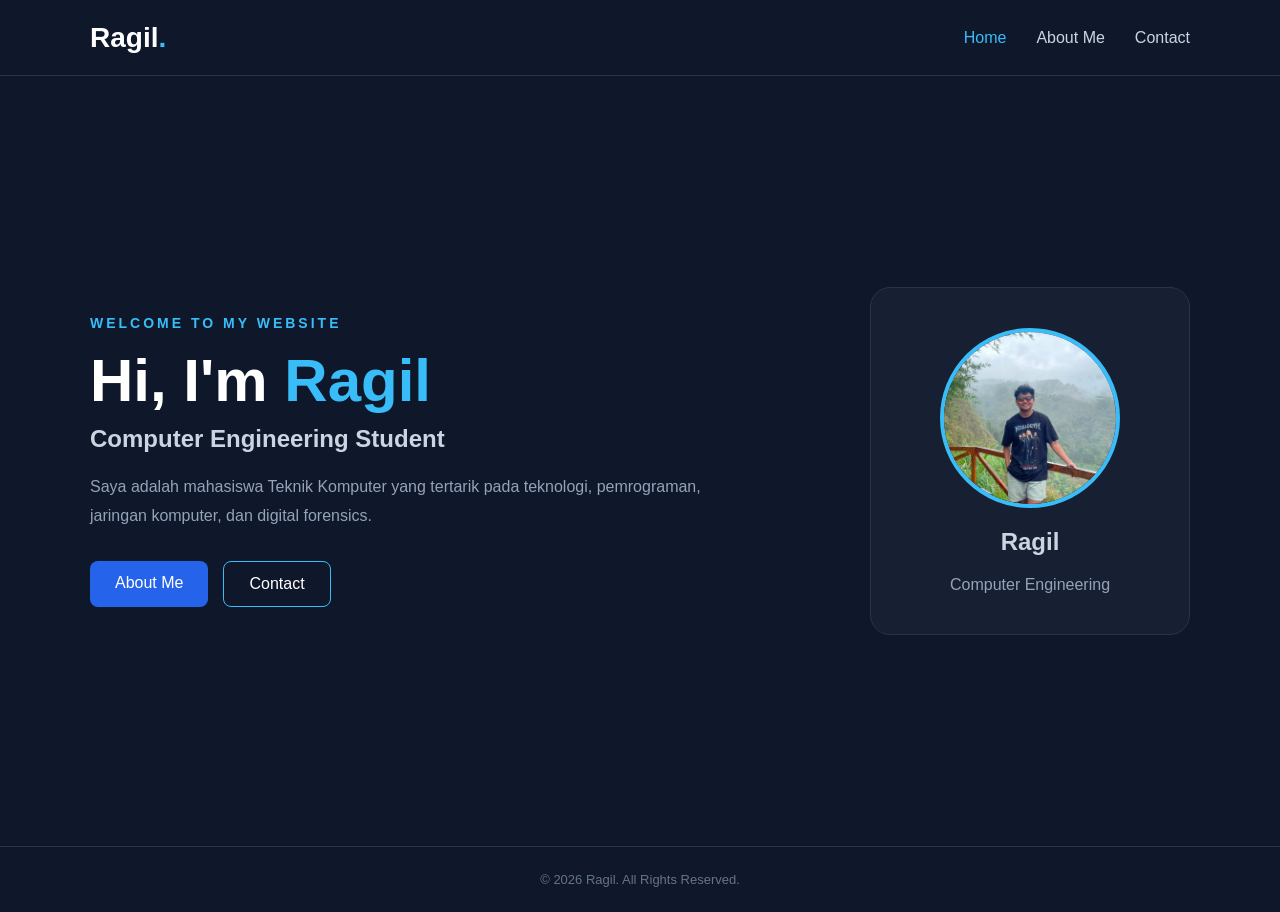
==== index.html @ 292b58e5 "web porto" ====
<!DOCTYPE html>
<html lang="id">
<head>
    <meta charset="UTF-8">
    <meta name="viewport" content="width=device-width, initial-scale=1.0">
    <title>Ragil | Portfolio</title>
    <link rel="stylesheet" href="style.css">
</head>

<body>

    <header>
        <nav>
            <h2 class="logo">Ragil<span>.</span></h2>

            <ul>
                <li><a href="index.html" class="active">Home</a></li>
                <li><a href="about.html">About Me</a></li>
                <li><a href="contact.html">Contact</a></li>
            </ul>
        </nav>
    </header>

    <section class="home">
        <div class="home-text">
            <p class="small-text">WELCOME TO MY WEBSITE</p>

            <h1>Hi, I'm <span>Ragil</span></h1>

            <h2>Computer Engineering Student</h2>

            <p>
                Saya adalah mahasiswa Teknik Komputer yang tertarik
                pada teknologi, pemrograman, jaringan komputer,
                dan digital forensics.
            </p>

            <div class="button">
                <a href="about.html">About Me</a>
                <a href="contact.html" class="outline">Contact</a>
            </div>
        </div>

        
    <div class="profile">
    <img src="Ragil.jpeg" alt="Foto Ragil" class="profile-photo">
    <h2>Ragil</h2>
    <p>Computer Engineering</p>
    </div>

    </section>

    <footer>
        <p>© 2026 Ragil. All Rights Reserved.</p>
    </footer>

</body>
</html>
---- style.css ----
* {
    margin: 0;
    padding: 0;
    box-sizing: border-box;
}

body {
    font-family: Arial, sans-serif;
    background: #0f172a;
    color: white;
    min-height: 100vh;
}

header {
    width: 100%;
    border-bottom: 1px solid #273449;
}

nav {
    width: 90%;
    max-width: 1100px;
    margin: auto;
    height: 75px;

    display: flex;
    align-items: center;
    justify-content: space-between;
}

.logo {
    font-size: 28px;
}

.logo span,
h1 span {
    color: #38bdf8;
}

nav ul {
    display: flex;
    list-style: none;
    gap: 30px;
}

nav ul li a {
    color: #cbd5e1;
    text-decoration: none;
    transition: 0.3s;
}

nav ul li a:hover,
nav ul li a.active {
    color: #38bdf8;
}

/* HOME */

.home {
    width: 90%;
    max-width: 1100px;
    min-height: calc(100vh - 130px);
    margin: auto;

    display: flex;
    align-items: center;
    justify-content: space-between;
    gap: 50px;
}

.home-text {
    max-width: 650px;
}

.small-text {
    color: #38bdf8;
    font-size: 14px;
    font-weight: bold;
    letter-spacing: 3px;
    margin-bottom: 15px;
}

.home h1 {
    font-size: 60px;
    margin-bottom: 10px;
}

.home h2 {
    color: #cbd5e1;
    margin-bottom: 20px;
}

.home-text > p:not(.small-text) {
    color: #94a3b8;
    line-height: 1.8;
}

/* BUTTON */

.button {
    margin-top: 30px;
    display: flex;
    gap: 15px;
}

.button a {
    text-decoration: none;
    color: white;
    background: #2563eb;
    padding: 13px 25px;
    border-radius: 8px;
    transition: 0.3s;
}

.button a:hover {
    background: #38bdf8;
    transform: translateY(-3px);
}

.button .outline {
    background: transparent;
    border: 1px solid #38bdf8;
}

/* PROFILE */

.profile {
    width: 320px;
    padding: 40px;

    text-align: center;

    background: #172033;
    border: 1px solid #273449;
    border-radius: 20px;
}

.profile-circle {
    width: 150px;
    height: 150px;
    margin: auto;
    margin-bottom: 20px;

    display: flex;
    align-items: center;
    justify-content: center;

    border-radius: 50%;

    background: linear-gradient(135deg, #2563eb, #38bdf8);

    font-size: 70px;
    font-weight: bold;
}

.profile p {
    color: #94a3b8;
    margin-top: 8px;
}

/* GENERAL PAGE */

.page {
    width: 90%;
    max-width: 1000px;
    margin: 70px auto;
    min-height: calc(100vh - 220px);
}

.page-title {
    margin-bottom: 50px;
}

.page-title h1 {
    font-size: 50px;
    margin-bottom: 15px;
}

.page-title > p:last-child {
    color: #94a3b8;
}

/* ABOUT */

.about {
    display: grid;
    grid-template-columns: 300px 1fr;
    gap: 50px;
}

.about-profile {
    padding: 35px;
    text-align: center;

    background: #172033;
    border: 1px solid #273449;
    border-radius: 20px;
}

.about-profile .profile-circle {
    width: 130px;
    height: 130px;
    font-size: 55px;
}

.about-profile p {
    color: #94a3b8;
    margin-top: 8px;
}

.about-text h2 {
    font-size: 30px;
    margin-bottom: 20px;
}

.about-text p {
    color: #94a3b8;
    line-height: 1.8;
    margin-bottom: 15px;
}

.about-text h3 {
    margin-top: 30px;
    margin-bottom: 15px;
}

/* SKILLS */

.skills {
    display: flex;
    flex-wrap: wrap;
    gap: 10px;
}

.skills span {
    background: #172554;
    color: #7dd3fc;
    border: 1px solid #1e40af;

    padding: 8px 14px;
    border-radius: 7px;

    font-size: 14px;
}

/* CONTACT */

.contact {
    display: grid;
    grid-template-columns: 1fr 1.5fr;
    gap: 40px;
}

.contact-info {
    display: flex;
    flex-direction: column;
    gap: 15px;
}

.contact-box {
    background: #172033;
    border: 1px solid #273449;
    padding: 20px;
    border-radius: 12px;
}

.contact-box h3 {
    margin-bottom: 8px;
}

.contact-box p {
    color: #94a3b8;
}

.photo-contact{
    width: 90px;
    height: 90px;

    object-fit: cover;

    display: block;
    margin: 0 auto 20px;
}

/* FORM */

form {
    background: #172033;
    border: 1px solid #273449;
    padding: 30px;
    border-radius: 15px;

    display: flex;
    flex-direction: column;
    gap: 15px;
}

input,
textarea {
    width: 100%;
    padding: 14px;

    background: #0f172a;
    border: 1px solid #334155;
    border-radius: 8px;

    color: white;
    font-size: 15px;
    font-family: Arial, sans-serif;

    outline: none;
}

input:focus,
textarea:focus {
    border-color: #38bdf8;
}

button {
    border: none;
    padding: 14px;

    background: #2563eb;
    color: white;

    border-radius: 8px;
    font-size: 15px;
    cursor: pointer;
}

button:hover {
    background: #38bdf8;
}

/* FOOTER */

footer {
    text-align: center;
    padding: 25px;
    border-top: 1px solid #273449;
    color: #64748b;
    font-size: 13px;
}

/* RESPONSIVE */

@media (max-width: 750px) {

    nav {
        flex-direction: column;
        height: auto;
        padding: 20px 0;
        gap: 15px;
    }

    nav ul {
        gap: 15px;
        font-size: 14px;
    }

    .home {
        flex-direction: column;
        text-align: center;
        padding: 60px 0;
    }

    .home h1 {
        font-size: 45px;
    }

    .button {
        justify-content: center;
    }

    .profile {
        width: 100%;
        max-width: 320px;
    }

    .about,
    .contact {
        grid-template-columns: 1fr;
    }

    .page-title h1 {
        font-size: 40px;
    }
}

.profile-photo {
    width: 180px;
    height: 180px;

    object-fit: cover;

    border-radius: 50%;

    border: 4px solid #38bdf8;

    display: block;
    margin: 0 auto 20px;
}
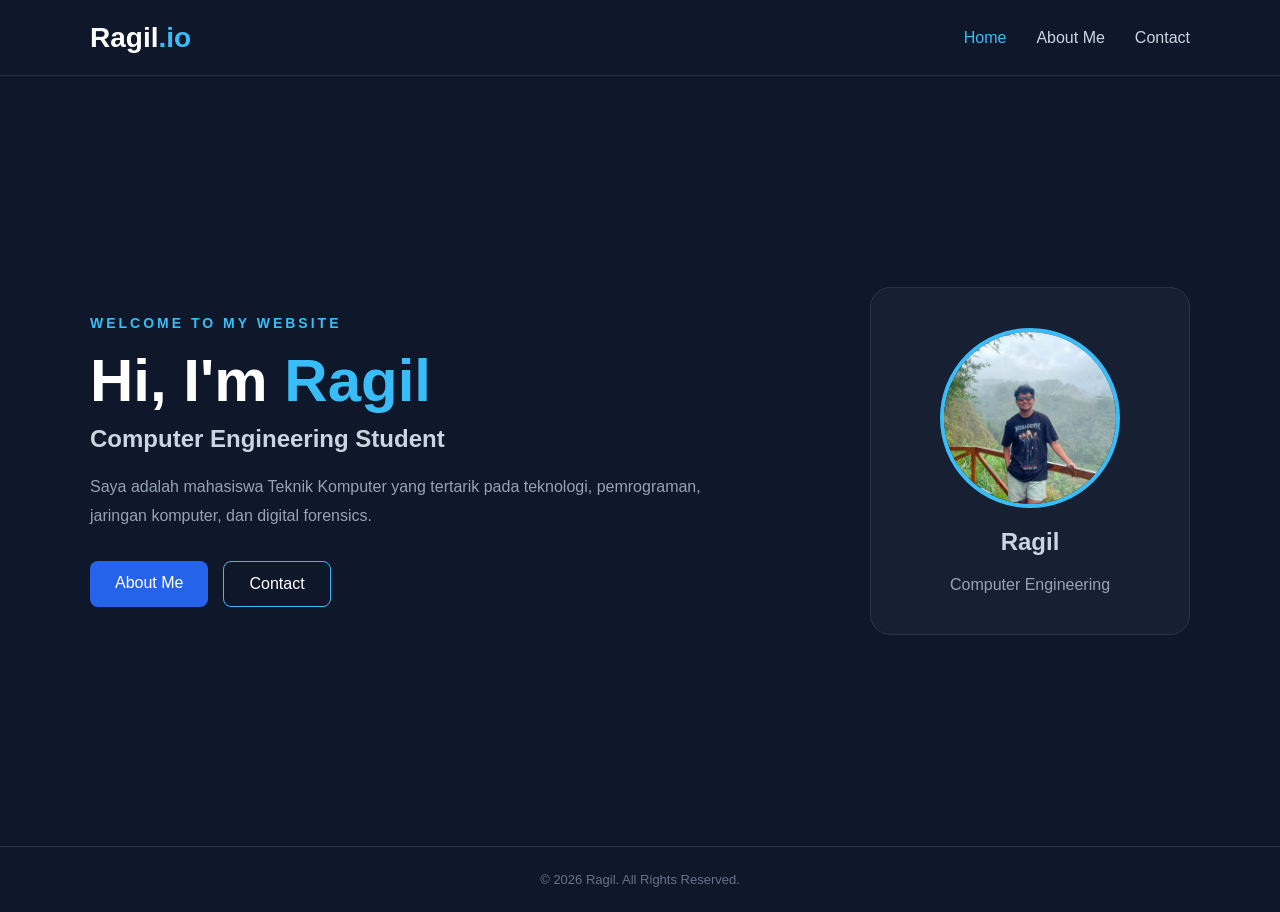
==== commit 663f71f8: "mengedit commit" ====
--- a/index.html
+++ b/index.html
@@ -8,10 +8,12 @@
 </head>
 
 <body>
-
+    <script>
+        alert("Selamat datang di website saya! Silakan jelajahi portofolio saya untuk mengenal saya lebih baik.");
+    </script>
     <header>
         <nav>
-            <h2 class="logo">Ragil<span>.</span></h2>
+            <h2 class="logo">Ragil<span>.io</span></h2>
 
             <ul>
                 <li><a href="index.html" class="active">Home</a></li>
--- a/style.css
+++ b/style.css
@@ -222,7 +222,37 @@
     margin-top: 30px;
     margin-bottom: 15px;
 }
-
+.hobi-container {
+    display: flex;
+    gap: 20px;
+    margin-top: 20px;
+    flex-wrap: wrap;
+}
+
+.hobi-card {
+    width: 220px;
+    background: #172033;
+    border: 1px solid #273449;
+    border-radius: 15px;
+    padding: 15px;
+    text-align: center;
+}
+
+.hobi-card img {
+    width: 100%;
+    height: 150px;
+    object-fit: cover;
+    border-radius: 10px;
+}
+
+.hobi-card h3 {
+    margin-top: 15px;
+}
+
+.hobi-card p {
+    font-size: 14px;
+    color: #cbd5e1;
+}
 /* SKILLS */
 
 .skills {
@@ -271,15 +301,6 @@
     color: #94a3b8;
 }
 
-.photo-contact{
-    width: 90px;
-    height: 90px;
-
-    object-fit: cover;
-
-    display: block;
-    margin: 0 auto 20px;
-}
 
 /* FORM */
 
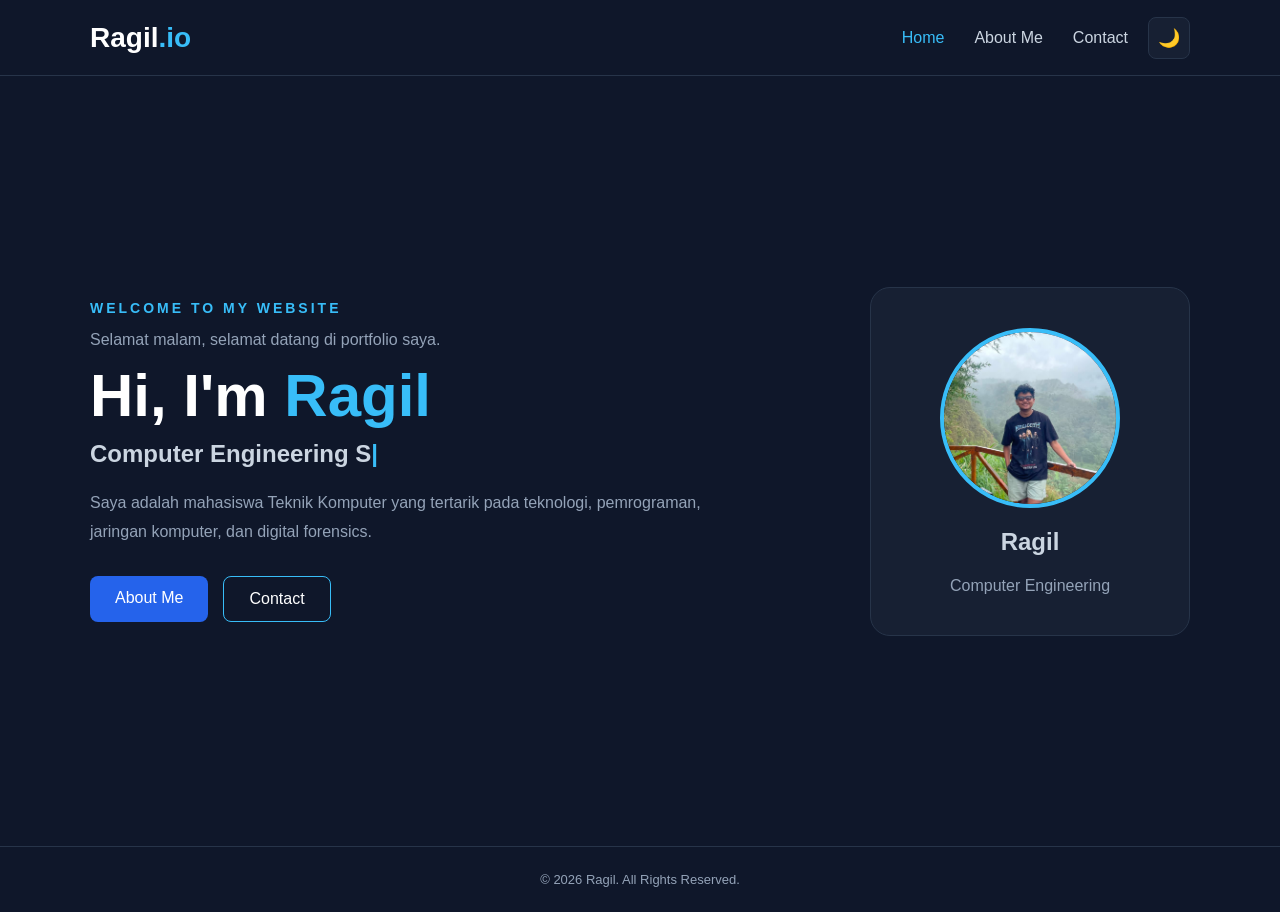
==== commit bbb53fbf: "web porto" ====
--- a/index.html
+++ b/index.html
@@ -3,58 +3,55 @@
 <head>
     <meta charset="UTF-8">
     <meta name="viewport" content="width=device-width, initial-scale=1.0">
+    <meta name="description" content="Portfolio Ragil Fahrezi, mahasiswa Teknik Komputer.">
     <title>Ragil | Portfolio</title>
     <link rel="stylesheet" href="style.css">
 </head>
-
 <body>
-    <script>
-        alert("Selamat datang di website saya! Silakan jelajahi portofolio saya untuk mengenal saya lebih baik.");
-    </script>
     <header>
         <nav>
-            <h2 class="logo">Ragil<span>.io</span></h2>
-
-            <ul>
+            <a class="logo" href="index.html">Ragil<span>.io</span></a>
+            <button class="menu-toggle" type="button" data-menu-toggle aria-label="Buka menu" aria-expanded="false">☰</button>
+            <ul data-nav-links>
                 <li><a href="index.html" class="active">Home</a></li>
                 <li><a href="about.html">About Me</a></li>
                 <li><a href="contact.html">Contact</a></li>
             </ul>
+            <button class="theme-toggle" type="button" data-theme-toggle aria-label="Aktifkan light mode">🌙</button>
         </nav>
     </header>
 
-    <section class="home">
-        <div class="home-text">
-            <p class="small-text">WELCOME TO MY WEBSITE</p>
+    <main>
+        <section class="home">
+            <div class="home-text reveal">
+                <p class="small-text">WELCOME TO MY WEBSITE</p>
+                <p class="welcome" data-welcome></p>
+                <h1>Hi, I'm <span>Ragil</span></h1>
+                <h2 class="typing" data-typing>Computer Engineering Student</h2>
+                <p>
+                    Saya adalah mahasiswa Teknik Komputer yang tertarik
+                    pada teknologi, pemrograman, jaringan komputer,
+                    dan digital forensics.
+                </p>
+                <div class="button">
+                    <a href="about.html">About Me</a>
+                    <a href="contact.html" class="outline">Contact</a>
+                </div>
+            </div>
 
-            <h1>Hi, I'm <span>Ragil</span></h1>
-
-            <h2>Computer Engineering Student</h2>
-
-            <p>
-                Saya adalah mahasiswa Teknik Komputer yang tertarik
-                pada teknologi, pemrograman, jaringan komputer,
-                dan digital forensics.
-            </p>
-
-            <div class="button">
-                <a href="about.html">About Me</a>
-                <a href="contact.html" class="outline">Contact</a>
+            <div class="profile reveal">
+                <img src="images/Ragil.jpeg" alt="Foto Ragil" class="profile-photo">
+                <h2>Ragil</h2>
+                <p>Computer Engineering</p>
             </div>
-        </div>
-
-        
-    <div class="profile">
-    <img src="Ragil.jpeg" alt="Foto Ragil" class="profile-photo">
-    <h2>Ragil</h2>
-    <p>Computer Engineering</p>
-    </div>
-
-    </section>
+        </section>
+    </main>
 
     <footer>
         <p>© 2026 Ragil. All Rights Reserved.</p>
     </footer>
 
+    <button class="back-top" type="button" data-back-top aria-label="Kembali ke atas">↑</button>
+    <script src="script.js"></script>
 </body>
-</html>+</html>
--- a/style.css
+++ b/style.css
@@ -4,36 +4,74 @@
     box-sizing: border-box;
 }
 
+:root {
+    --bg: #0f172a;
+    --card: #172033;
+    --border: #273449;
+    --text: #ffffff;
+    --muted: #94a3b8;
+    --soft: #cbd5e1;
+    --accent: #38bdf8;
+    --primary: #2563eb;
+    --input: #0f172a;
+}
+
+body.light-theme {
+    --bg: #f8fafc;
+    --card: #ffffff;
+    --border: #dbe3ee;
+    --text: #0f172a;
+    --muted: #475569;
+    --soft: #334155;
+    --input: #f1f5f9;
+}
+
+html {
+    scroll-behavior: smooth;
+}
+
 body {
     font-family: Arial, sans-serif;
-    background: #0f172a;
-    color: white;
+    background: var(--bg);
+    color: var(--text);
     min-height: 100vh;
+    transition: background 0.3s, color 0.3s;
+}
+
+body.no-scroll {
+    overflow: hidden;
+}
+
+a {
+    color: inherit;
 }
 
 header {
     width: 100%;
-    border-bottom: 1px solid #273449;
+    border-bottom: 1px solid var(--border);
 }
 
 nav {
     width: 90%;
     max-width: 1100px;
+    min-height: 75px;
     margin: auto;
-    height: 75px;
-
     display: flex;
     align-items: center;
-    justify-content: space-between;
+    gap: 20px;
 }
 
 .logo {
     font-size: 28px;
+    font-weight: bold;
+    text-decoration: none;
+    margin-right: auto;
 }
 
 .logo span,
-h1 span {
-    color: #38bdf8;
+h1 span,
+.section-heading h2 span {
+    color: var(--accent);
 }
 
 nav ul {
@@ -43,28 +81,42 @@
 }
 
 nav ul li a {
-    color: #cbd5e1;
+    color: var(--soft);
     text-decoration: none;
     transition: 0.3s;
 }
 
 nav ul li a:hover,
 nav ul li a.active {
-    color: #38bdf8;
+    color: var(--accent);
+}
+
+.theme-toggle,
+.menu-toggle {
+    border: 1px solid var(--border);
+    background: var(--card);
+    color: var(--text);
+    border-radius: 8px;
+    width: 42px;
+    height: 42px;
+    cursor: pointer;
+    font-size: 18px;
+}
+
+.menu-toggle {
+    display: none;
 }
 
 /* HOME */
-
 .home {
     width: 90%;
     max-width: 1100px;
     min-height: calc(100vh - 130px);
     margin: auto;
-
     display: flex;
     align-items: center;
     justify-content: space-between;
-    gap: 50px;
+    gap: 60px;
 }
 
 .home-text {
@@ -72,30 +124,45 @@
 }
 
 .small-text {
-    color: #38bdf8;
+    color: var(--accent);
     font-size: 14px;
     font-weight: bold;
     letter-spacing: 3px;
     margin-bottom: 15px;
 }
 
+.welcome {
+    color: var(--muted);
+    margin-bottom: 12px;
+}
+
 .home h1 {
     font-size: 60px;
     margin-bottom: 10px;
 }
 
 .home h2 {
-    color: #cbd5e1;
+    color: var(--soft);
     margin-bottom: 20px;
-}
-
-.home-text > p:not(.small-text) {
-    color: #94a3b8;
+    min-height: 29px;
+}
+
+.home-text > p:not(.small-text):not(.welcome) {
+    color: var(--muted);
     line-height: 1.8;
 }
 
+.typing::after {
+    content: "|";
+    color: var(--accent);
+    animation: blink 0.8s infinite;
+}
+
+@keyframes blink {
+    50% { opacity: 0; }
+}
+
 /* BUTTON */
-
 .button {
     margin-top: 30px;
     display: flex;
@@ -105,60 +172,50 @@
 .button a {
     text-decoration: none;
     color: white;
-    background: #2563eb;
+    background: var(--primary);
     padding: 13px 25px;
     border-radius: 8px;
     transition: 0.3s;
 }
 
 .button a:hover {
-    background: #38bdf8;
+    background: var(--accent);
     transform: translateY(-3px);
 }
 
 .button .outline {
     background: transparent;
-    border: 1px solid #38bdf8;
+    border: 1px solid var(--accent);
 }
 
 /* PROFILE */
-
 .profile {
     width: 320px;
     padding: 40px;
-
     text-align: center;
-
-    background: #172033;
-    border: 1px solid #273449;
+    background: var(--card);
+    border: 1px solid var(--border);
     border-radius: 20px;
-}
-
-.profile-circle {
-    width: 150px;
-    height: 150px;
-    margin: auto;
-    margin-bottom: 20px;
-
-    display: flex;
-    align-items: center;
-    justify-content: center;
-
+    flex-shrink: 0;
+}
+
+.profile-photo {
+    width: 180px;
+    height: 180px;
+    object-fit: cover;
     border-radius: 50%;
-
-    background: linear-gradient(135deg, #2563eb, #38bdf8);
-
-    font-size: 70px;
-    font-weight: bold;
-}
-
-.profile p {
-    color: #94a3b8;
+    border: 4px solid var(--accent);
+    display: block;
+    margin: 0 auto 20px;
+}
+
+.profile p,
+.about-profile p {
+    color: var(--muted);
     margin-top: 8px;
 }
 
 /* GENERAL PAGE */
-
 .page {
     width: 90%;
     max-width: 1000px;
@@ -175,45 +232,40 @@
     margin-bottom: 15px;
 }
 
-.page-title > p:last-child {
-    color: #94a3b8;
+.page-title > p:last-child,
+.section-heading > p:last-child {
+    color: var(--muted);
 }
 
 /* ABOUT */
-
 .about {
     display: grid;
     grid-template-columns: 300px 1fr;
     gap: 50px;
+    align-items: start;
 }
 
 .about-profile {
     padding: 35px;
     text-align: center;
-
-    background: #172033;
-    border: 1px solid #273449;
+    background: var(--card);
+    border: 1px solid var(--border);
     border-radius: 20px;
 }
 
-.about-profile .profile-circle {
-    width: 130px;
-    height: 130px;
-    font-size: 55px;
-}
-
-.about-profile p {
-    color: #94a3b8;
-    margin-top: 8px;
-}
-
-.about-text h2 {
+.about-profile .profile-photo {
+    width: 160px;
+    height: 160px;
+}
+
+.about-text h2,
+.section-heading h2 {
     font-size: 30px;
     margin-bottom: 20px;
 }
 
 .about-text p {
-    color: #94a3b8;
+    color: var(--muted);
     line-height: 1.8;
     margin-bottom: 15px;
 }
@@ -222,38 +274,6 @@
     margin-top: 30px;
     margin-bottom: 15px;
 }
-.hobi-container {
-    display: flex;
-    gap: 20px;
-    margin-top: 20px;
-    flex-wrap: wrap;
-}
-
-.hobi-card {
-    width: 220px;
-    background: #172033;
-    border: 1px solid #273449;
-    border-radius: 15px;
-    padding: 15px;
-    text-align: center;
-}
-
-.hobi-card img {
-    width: 100%;
-    height: 150px;
-    object-fit: cover;
-    border-radius: 10px;
-}
-
-.hobi-card h3 {
-    margin-top: 15px;
-}
-
-.hobi-card p {
-    font-size: 14px;
-    color: #cbd5e1;
-}
-/* SKILLS */
 
 .skills {
     display: flex;
@@ -265,19 +285,129 @@
     background: #172554;
     color: #7dd3fc;
     border: 1px solid #1e40af;
-
     padding: 8px 14px;
     border-radius: 7px;
-
     font-size: 14px;
 }
 
+.hobbies-section,
+.photo-section {
+    margin-top: 80px;
+}
+
+.section-heading {
+    margin-bottom: 90px;
+}
+
+.hobi-container {
+    display: grid;
+    grid-template-columns: repeat(2, 1fr);
+    gap: 30px;
+}
+
+.hobi-card {
+    background: var(--card);
+    border: 1px solid var(--border);
+    border-radius: 15px;
+    padding: 15px;
+    text-align: center;
+    transition: transform 0.3s, border-color 0.3s;
+}
+
+.hobi-card:hover {
+    transform: translateY(-5px);
+    border-color: var(--accent);
+}
+
+.hobi-card img {
+    width: 100%;
+    height: 190px;
+    object-fit: cover;
+    border-radius: 10px;
+    cursor: pointer;
+}
+
+.hobi-card h3 {
+    margin-top: 15px;
+}
+
+.hobi-card p {
+    font-size: 14px;
+    color: var(--muted);
+    line-height: 1.6;
+    margin-top: 8px;
+}
+
+.photo-grid {
+    display: grid;
+    grid-template-columns: repeat(4, 1fr);
+    gap: 15px;
+}
+
+.photo-grid img {
+    width: 100%;
+    height: 190px;
+    object-fit: cover;
+    border-radius: 12px;
+    border: 1px solid var(--border);
+    cursor: pointer;
+    transition: transform 0.3s;
+}
+
+.photo-grid img:hover {
+    transform: scale(1.03);
+}
+
+/* LIGHTBOX */
+.lightbox {
+    position: fixed;
+    inset: 0;
+    z-index: 1000;
+    display: none;
+    align-items: center;
+    justify-content: center;
+    padding: 30px;
+    background: rgba(2, 6, 23, 0.88);
+}
+
+.lightbox.show {
+    display: flex;
+}
+
+.lightbox-content {
+    max-width: 900px;
+    max-height: 90vh;
+    text-align: center;
+}
+
+.lightbox-content img {
+    max-width: 100%;
+    max-height: 78vh;
+    border-radius: 12px;
+}
+
+.lightbox-content p {
+    margin-top: 12px;
+    color: white;
+}
+
+.lightbox-close {
+    position: absolute;
+    top: 20px;
+    right: 25px;
+    border: none;
+    background: transparent;
+    color: white;
+    font-size: 42px;
+    cursor: pointer;
+}
+
 /* CONTACT */
-
 .contact {
     display: grid;
     grid-template-columns: 1fr 1.5fr;
     gap: 40px;
+    align-items: start;
 }
 
 .contact-info {
@@ -287,8 +417,8 @@
 }
 
 .contact-box {
-    background: #172033;
-    border: 1px solid #273449;
+    background: var(--card);
+    border: 1px solid var(--border);
     padding: 20px;
     border-radius: 12px;
 }
@@ -298,84 +428,173 @@
 }
 
 .contact-box p {
-    color: #94a3b8;
-}
-
+    color: var(--muted);
+    overflow-wrap: anywhere;
+}
+
+.contact-box a {
+    color: var(--muted);
+    text-decoration: none;
+}
+
+.contact-box a:hover {
+    color: var(--accent);
+}
+
+.contact-right {
+    display: grid;
+    gap: 25px;
+}
 
 /* FORM */
-
 form {
-    background: #172033;
-    border: 1px solid #273449;
+    background: var(--card);
+    border: 1px solid var(--border);
     padding: 30px;
     border-radius: 15px;
-
     display: flex;
     flex-direction: column;
-    gap: 15px;
+    gap: 10px;
+}
+
+form h2 {
+    margin-bottom: 10px;
+}
+
+label {
+    color: var(--soft);
+    font-size: 14px;
+    font-weight: bold;
+    margin-top: 5px;
 }
 
 input,
 textarea {
     width: 100%;
     padding: 14px;
-
-    background: #0f172a;
+    background: var(--input);
     border: 1px solid #334155;
     border-radius: 8px;
-
-    color: white;
+    color: var(--text);
     font-size: 15px;
     font-family: Arial, sans-serif;
-
     outline: none;
+    resize: vertical;
 }
 
 input:focus,
 textarea:focus {
-    border-color: #38bdf8;
-}
-
-button {
+    border-color: var(--accent);
+}
+
+form button {
     border: none;
     padding: 14px;
-
-    background: #2563eb;
+    margin-top: 5px;
+    background: var(--primary);
     color: white;
-
     border-radius: 8px;
     font-size: 15px;
     cursor: pointer;
-}
-
-button:hover {
-    background: #38bdf8;
-}
-
-/* FOOTER */
+    transition: 0.3s;
+}
+
+form button:hover {
+    background: var(--accent);
+}
+
+.form-message {
+    min-height: 22px;
+    font-size: 14px;
+    line-height: 1.5;
+}
+
+.form-message.error {
+    color: #f87171;
+}
+
+.form-message.success {
+    color: #4ade80;
+}
+
+.contact-profile {
+    width: 100%;
+}
+
+.contact-profile .profile-photo {
+    width: 140px;
+    height: 140px;
+}
+
+/* REVEAL ANIMATION */
+.reveal {
+    opacity: 0;
+    transform: translateY(20px);
+    transition: opacity 0.7s ease, transform 0.7s ease;
+}
+
+.reveal.visible {
+    opacity: 1;
+    transform: translateY(0);
+}
+
+/* BACK TO TOP */
+.back-top {
+    position: fixed;
+    right: 25px;
+    bottom: 25px;
+    width: 45px;
+    height: 45px;
+    border: none;
+    border-radius: 50%;
+    background: var(--primary);
+    color: white;
+    font-size: 20px;
+    cursor: pointer;
+    opacity: 0;
+    pointer-events: none;
+    transform: translateY(10px);
+    transition: 0.3s;
+    z-index: 500;
+}
+
+.back-top.show {
+    opacity: 1;
+    pointer-events: auto;
+    transform: translateY(0);
+}
 
 footer {
     text-align: center;
     padding: 25px;
-    border-top: 1px solid #273449;
-    color: #64748b;
+    border-top: 1px solid var(--border);
+    color: var(--muted);
     font-size: 13px;
 }
 
 /* RESPONSIVE */
-
 @media (max-width: 750px) {
-
     nav {
+        min-height: 75px;
+        flex-wrap: wrap;
+        padding: 15px 0;
+    }
+
+    .menu-toggle {
+        display: block;
+    }
+
+    nav ul {
+        order: 5;
+        width: 100%;
+        display: none;
         flex-direction: column;
-        height: auto;
-        padding: 20px 0;
         gap: 15px;
-    }
-
-    nav ul {
-        gap: 15px;
-        font-size: 14px;
+        padding: 10px 0 5px;
+    }
+
+    nav ul.show {
+        display: flex;
     }
 
     .home {
@@ -390,6 +609,7 @@
 
     .button {
         justify-content: center;
+        flex-wrap: wrap;
     }
 
     .profile {
@@ -402,22 +622,25 @@
         grid-template-columns: 1fr;
     }
 
+    .hobi-container {
+        grid-template-columns: 1fr;
+    }
+
+    .photo-grid {
+        grid-template-columns: repeat(2, 1fr);
+    }
+
     .page-title h1 {
         font-size: 40px;
     }
 }
 
-.profile-photo {
-    width: 180px;
-    height: 180px;
-
-    object-fit: cover;
-
-    border-radius: 50%;
-
-    border: 4px solid #38bdf8;
-
-    display: block;
-    margin: 0 auto 20px;
-}
-
+@media (prefers-reduced-motion: reduce) {
+    *,
+    *::before,
+    *::after {
+        scroll-behavior: auto !important;
+        animation-duration: 0.01ms !important;
+        transition-duration: 0.01ms !important;
+    }
+}
